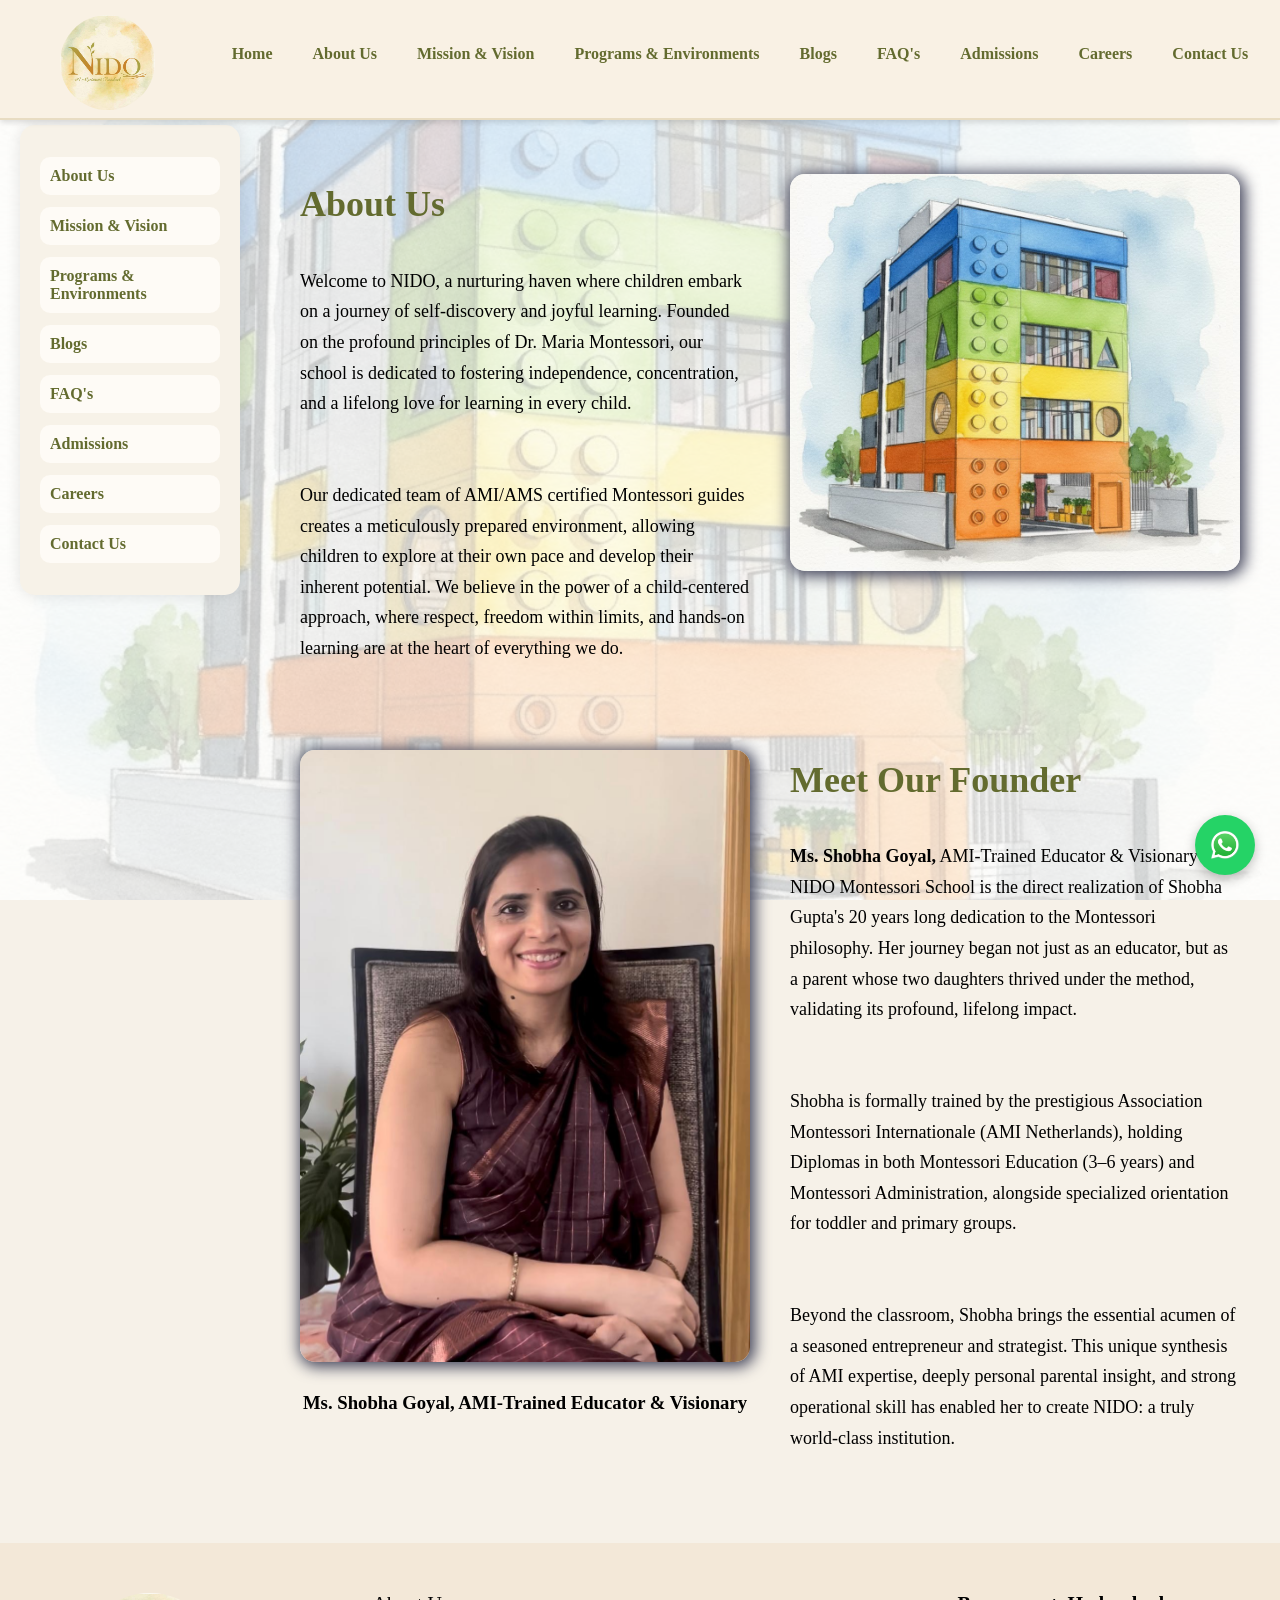
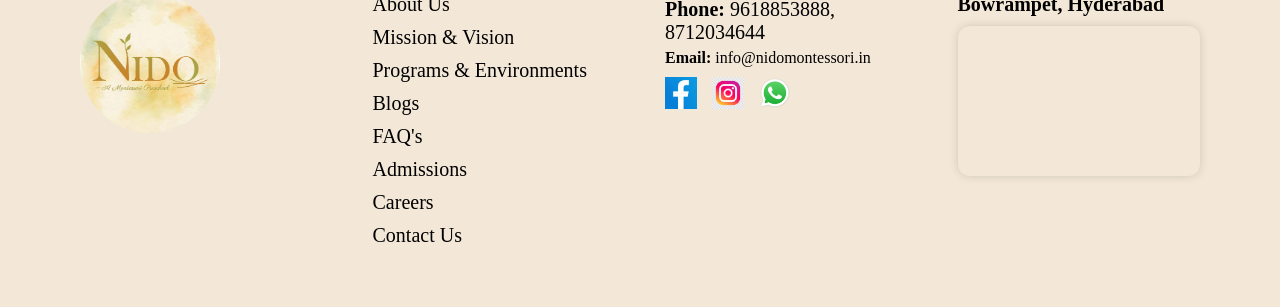
==== about.html @ 6f4581cb "Refactor about.html structure and content" ====
<h1></h1>
<h1></h1>


<h1></h1>

<h1></h1>

<h1></h1>

<h1></h1>

<h1></h1>

<!DOCTYPE html>
<html>
<head>
    <!-- Favicon -->
<link rel="icon" type="image/png" href="./assets/favicon.png">
<link rel="shortcut icon" href="assets/logo.png">
<link rel="apple-touch-icon" href="assets/logo.png">

<div class="hamburger" onclick="toggleMenu()">
    ☰
</div>

<meta charset="UTF-8">
<meta name="viewport" content="width=device-width, initial-scale=1.0">

    <title>About Us – NIDO Montessori</title>
    <link rel="stylesheet" href="style.css">
    <style>
        .images-column img{
            -webkit-box-shadow: 2px 2px 15px 3px rgba(66, 68, 90, 1);
-moz-box-shadow: 2px 2px 15px 3px rgba(66, 68, 90, 1);
box-shadow: 2px 2px 15px 3px rgba(66, 68, 90, 1);
        }
    </style>
</head>
<body>
<div class="site-background"></div>
<!-- LOGO -->
<div class="logo-container">
    <a href="index.html"><img src="./assets/logo.png"></a>
</div>


        <!-- TOP MENU -->
<div class="top-menu">
    <a href="index.html">Home</a>
    <a href="about.html">About Us</a>
    <a href="mission-vision.html">Mission & Vision</a>
    <a href="programs.html">Programs & Environments</a>
    <a href="blogs.html">Blogs</a>
    <a href="faqs.html">FAQ's</a>
    <a href="admissions.html">Admissions</a>
    <a href="careers.html">Careers</a>
    <a href="contact.html">Contact Us</a>
</div>


<!-- SIDEBAR -->
<div class="sidebar">
    <a href="about.html">About Us</a>
    <a href="mission-vision.html">Mission & Vision</a>
    <a href="programs.html">Programs & Environments</a>
    <a href="blogs.html">Blogs</a>
    <a href="faqs.html">FAQ's</a>
    <a href="admissions.html">Admissions</a>
    <a href="careers.html">Careers</a>
    <a href="contact.html">Contact Us</a>
</div>

<!-- MAIN -->
<div class="container">

    <br><br><br>

    <!-- SECTION 1 -->
    <div class="section">
        <div class="text">
            <h1 class="page-title-left green-title">
                About Us                
            </h1><br>
            <p>Welcome to NIDO, a nurturing haven where children embark on a journey of self-discovery and joyful learning. 
            Founded on the profound principles of Dr. Maria Montessori, our school is dedicated to fostering independence, 
            concentration, and a lifelong love for learning in every child.</p>
            <br><br>
            <p>Our dedicated team of AMI/AMS certified Montessori guides creates a meticulously prepared environment, 
            allowing children to explore at their own pace and develop their inherent potential. We believe in the power 
            of a child-centered approach, where respect, freedom within limits, and hands-on learning are at the heart 
            of everything we do.</p>
        </div>

        <div class="images-column">
            <img src="./assets/background.jpg">
        </div>
    </div>

    <!-- SECTION 2 -->
     <br><br>
    <div class="section">
        <div class="images-column">
            <img src="./assets/founder.jpeg">
            <h3 style="margin-top:10px;">Ms. Shobha Goyal, AMI-Trained Educator & Visionary</h3>
        </div>

        <div class="text">
            <h1 class="page-title-left green-title" >
                Meet Our Founder
            </h1><br>
            <p><b>Ms. Shobha Goyal,</b> AMI-Trained Educator & Visionary  
            NIDO Montessori School is the direct realization of Shobha Gupta's 20 years long dedication to the Montessori philosophy. 
            Her journey began not just as an educator, but as a parent whose two daughters thrived under the method, validating its 
            profound, lifelong impact.</p><br><br>

            <p>Shobha is formally trained by the prestigious Association Montessori Internationale (AMI Netherlands), holding Diplomas 
            in both Montessori Education (3–6 years) and Montessori Administration, alongside specialized orientation for toddler and 
            primary groups.</p><br><br>

            <p>Beyond the classroom, Shobha brings the essential acumen of a seasoned entrepreneur and strategist. This unique synthesis 
            of AMI expertise, deeply personal parental insight, and strong operational skill has enabled her to create NIDO: a truly 
            world-class institution.</p>
        </div>
    </div>

</div>

<footer class="footer">

     <!-- 1) LOGO -->
    <div class="footer-col logo-col">
        <img src="./assets/logo.png" class="footer-logo">
        
        
    </div>

    <!-- 2) MENU -->
    <div class="footer-col menu-col">
        <a href="about.html">About Us</a>
        <a href="mission-vision.html">Mission & Vision</a>
        <a href="programs.html">Programs & Environments</a>
        <a href="blogs.html">Blogs</a>
        <a href="faqs.html">FAQ's</a>
        <a href="admissions.html">Admissions</a>
        <a href="careers.html">Careers</a>
        <a href="contact.html">Contact Us</a>
    </div>

     <!-- 3) CONTACT + SOCIAL -->
    <div class="footer-col contact-col">
        <p><strong>Phone:</strong> 9618853888, 8712034644</p>
<!-- Email Click -->
         <a href="mailto:info@nidomontessori.in" style="color:#000; text-decoration:none;">
        <b>Email:</b> info@nidomontessori.in
        </a>
        <div class="footer-socials">
            <a href="https://www.facebook.com/share/1HvdMm4v2Z/?mibextid=wwXIfr" class="social-footer"><img src="assets/facebook logo 2.webp"></a>
            <a href="https://www.instagram.com/nido_montessorischool?igsh=c2tsN3p2dnJnOGZv&utm_source=qr" class="social-footer"><img src="assets/instagram.avif"></a>
            <a href="https://wa.me/919618853888" class="social-footer"><img src="assets/WhatsApp.svg.webp"></a>

        </div>
    </div>

    <!-- 4) LOCATION + MAP (LINKED TO GOOGLE MAPS) -->
    <div class="footer-col location-col">
        <p><strong>Bowrampet, Hyderabad</strong></p>

        <!-- Map Box -->
        <!-- 4) LOCATION + MAP -->
<div class="footer-col location-col">

    <!-- EMBEDDED MAP (ALSO CLICKABLE) -->
    <a href="https://www.google.com/maps/place/17%C2%B033'11.5%22N+78%C2%B023'01.9%22E/@17.5536953,78.3826678,18z/data=!4m4!3m3!8m2!3d17.5531826!4d78.3838654?hl=en&entry=ttu&g_ep=EgoyMDI2MDIyNS4wIKXMDSoASAFQAw%3D%3D"
       target="_blank">
        <iframe
            class="footer-map"
            src="https://www.google.com/maps?q=17.5531826,78.3838654&z=16&output=embed">
        </iframe>
    </a>

</div>

</footer>


<script src="script.js"></script>

<a href="https://wa.me/919618853888?text=How can we help you?" 
   class="whatsapp-float" 
   target="_blank">

   <img src="assets/WhatsApp.svg.webp" alt="WhatsApp Chat">
</a>
</body>
</html>
---- style.css ----
body,button,input,textarea {

font-family: 'Patrick Hand', cursive;

-webkit-font-smoothing: antialiased;
-moz-osx-font-smoothing: grayscale;

}
/* RESET */
* {
    margin: 0;
    padding: 0;
    box-sizing: border-box;
    font-family: 'Patrick Hand', cursive;}

/* FULL PAGE BACKGROUND IMAGE */
.site-background {
    position: fixed;
    top: 0;
    left: 0;
    width: 100%;
    height: 100%;
    background: url('./assets/background.jpg') no-repeat center center/cover;
    z-index: -1;                  /* Keeps background BEHIND all content */
    opacity: 0.25;                /* CHANGE THIS VALUE TO ADJUST OPACITY */
    pointer-events: none;         /* Prevents background from blocking clicks */
}
body::before {
    content: "";
    position: fixed;
    top: 0; left: 0;
    width: 100%; height: 100%;
    background: rgba(255,255,255,0.90);  /* low opacity overlay to fade bg */
    z-index: -1;
}

/* LAYOUT */
.container {
    margin-left: 260px; 
    padding: 40px;
}

/* LOGO */
.logo-container {
    position: fixed;
    top: 15px;
    left: 60px;
    z-index: 99999;      /* raise above ALL layers */
}

.logo-container a {
    display: block;      /* makes the entire logo clickable */
}

.logo-container img {
    width: 95px;
    cursor: pointer;
    border-radius: 80px;
    display: block;      /* removes inline gaps */
    pointer-events: auto;
}

.top-menu a,
.sidebar a {
    color: #636B2F !important;
    font-weight: 700 !important;
    
}
/* TOP MENU */
.top-menu {
    position: fixed;
    top: 0;
    left: 0;
    width: 100%;
    height: 120px;
    padding: 20px 0;
    background: #f9f1e4;  /* light cream background */
    z-index: 9999;
    display: flex;
    justify-content: center;
    gap: 40px;
    padding-left: 200px;
    border-bottom: 2px solid #e8dcc2;   /* soft bottom border */
    box-shadow: 0 2px 6px rgba(0,0,0,0.15);

}

.top-menu a {
    text-decoration: none;
    font-size: 16px;
    margin-top: 25px;
    font-weight: 500;
    color: #000;
    transition: 0.3s ease;
}

.top-menu a:hover {
    color: #c4935c; /* Gold shade to match your theme */
    transform: translateY(-2px);
}

/* Push content down because menu is fixed */
.container {
    margin-top: 80px !important;
    margin-top: 50px;
}

/* LEFT SIDEBAR MENU */
.sidebar {
    position: fixed;
    top: 125px;
    left: 20px;
    width: 220px;
    padding: 20px;
    background: #f7f2e8;
    border-radius: 15px;
    box-shadow: 0 0 15px rgba(0,0,0,0.1);
}

.sidebar a {
    display: block;
    margin: 12px 0;
    padding: 10px;
    background: #fefbf6;
    border-radius: 10px;
    text-decoration: none;
    color: #333;
    font-weight: 500;
    transition: 0.3s;
}
.sidebar a:hover {
    background: #e8dcc2;
}

/* HERO LAYOUT */
.hero {
    display: flex;
    align-items: center;
    justify-content: space-between;
    padding: 50px 40px;
    background: #faf4e8;
    border-radius: 30px;
    margin-top: 10px;
}

/* LEFT TEXT */
.hero-text {
    max-width: 65%;
}
/* HERO LOGO (Customizable Rectangle) */
.hero-logo {
    width: 100%;              /* Makes it responsive */
    max-width: 620px;         /* Adjust size here */
    width: 800px;      /* change this */
    height: 300px;     /* change this */
    object-fit: contain;      /* Prevents cropping */
    border-radius: 12px;      /* Optional – remove if you want sharp edges */
    display: block;
    margin: 0 auto 20px;      /* Centers the logo */
}
.hero-text h1 {
    font-size: 40px;
    line-height: 1.2;
    margin-left: 20px;
    font-weight: 900;
    color: #2a2a2a;
    font-family: 'Patrick Hand', cursive;
}

/* BUTTON STYLE (crayon-like) */
.cta-btn {
    display: inline-block;
    margin-top: 20px;
    margin-left: 200px;
    background: #7fc2e8;
    padding: 12px 25px;
    border-radius: 20px;
    color: #000;
    font-weight: 1000;
    text-decoration: none;
    transition: 0.3s ease;
}

.cta-btn:hover {
    background: #5ba7d1;
}

/* RIGHT IMAGE */
.hero-img img {
    width: 420px;
    max-width: 100%;
    cursor: pointer;
    transition: 0.3s ease;
}

.hero-img img:hover {
    transform: scale(1.03);
}

/* RESPONSIVE */
@media (max-width: 900px) {
    .hero {
        flex-direction: column;
        text-align: center;
        padding: 40px 20px;
    }

    .hero-text {
        max-width: 100%;
        margin-bottom: 25px;
    }
}

/* Blog Title Color */
.section-title {
    color: #636B2F;      /* soft Montessori green */
    font-size: 48px;     /* adjust if needed */
    font-weight: 700;
    margin-bottom: 20px;
}

/* ================= CRAYON BUTTON ================= */
.crayon-btn {
    position: relative;
    display: inline-block;
    padding: 12px 32px;
    font-size: 22px;
    text-decoration: none;
    color: black;
    background: #6fb0d9;
    border-radius: 10px;
    overflow: hidden;
    transition: 0.3s ease;
}

.crayon-btn::before {
    content: "";
    position: absolute;
    inset: 0;
    background: url("https://www.transparenttextures.com/patterns/crissxcross.png");
    opacity: 0.25;
}

.crayon-btn:hover {
    animation: wobble 0.4s ease;
}

@keyframes wobble {
    0% { transform: rotate(0deg); }
    25% { transform: rotate(2deg); }
    50% { transform: rotate(-2deg); }
    75% { transform: rotate(1deg); }
    100% { transform: rotate(0deg); }
}

/* ================= IMAGE CIRCLE ================= */
.circle-img {
    width: 340px;
    height: 340px;
    border-radius: 50%;
    border: 15px solid #e57452;
    overflow: hidden;
    position: relative;
    z-index: 2;
}

.circle-img img {
    width: 100%;
    height: 100%;
    object-fit: cover;
}

/* CENTERED CONTENT PAGES */
/* -------------------------------------------
   PAPER BACKGROUND
-------------------------------------------- */
body {
    background: #f5f1e7;
    background-image: url("https://www.transparenttextures.com/patterns/paper-fibers.png");
    background-size: 600px;
}


/* -------------------------------------------
   SECTION STYLING
-------------------------------------------- */
.crayon-section {
    padding: 90px 0;
    text-align: center;
}


/* -------------------------------------------
   CRAYON STROKE BUTTON (CLICKABLE)
-------------------------------------------- */
.crayon-stroke-btn {
    display: inline-flex;
    align-items: center;
    justify-content: center;

    width: 100%;
    max-width: 900px;
    height: 200px;

    text-align: center;
    text-decoration: none;

    /* TEXT STYLE */
    color: #fff;
    font-size: 25px;
    font-family: 'Patrick Hand', cursive;
    font-weight: bold;

    /* BASE COLOR */
    background: #86b7fe;

    /* CRAYON TEXTURES */
    background-image:
        url("https://www.transparenttextures.com/patterns/asfalt-light.png"),
        url("https://www.transparenttextures.com/patterns/beige-paper.png");
    background-blend-mode: multiply;
    background-size: cover;

    /* ORGANIC HAND-DRAWN SHAPE (SVG MASK) */
    -webkit-mask-image: url("data:image/svg+xml;utf8,\
<svg xmlns='http://www.w3.org/2000/svg' viewBox='0 0 1000 300'>\
<path d='M40,120 Q140,20 340,70 T780,80 Q890,90 960,120 Q890,170 740,210 T300,200 Q100,180 40,120Z' fill=\"black\"/>\
</svg>");
    mask-image: url("data:image/svg+xml;utf8,\
<svg xmlns='http://www.w3.org/2000/svg' viewBox='0 0 1000 300'>\
<path d='M40,120 Q140,20 340,70 T780,80 Q890,90 960,120 Q890,170 740,210 T300,200 Q100,180 40,120Z' fill=\"black\"/>\
</svg>");

    mask-size: 100% 100%;
    mask-repeat: no-repeat;

    /* SOFT CRAYON SHADOW */
    box-shadow: 0px 4px 10px rgba(0,0,0,0.25);

    /* ANIMATION */
    transition: transform 0.25s ease, filter 0.25s ease;
}

/* HOVER ANIMATION */
.crayon-stroke-btn:hover {
    transform: translateY(-4px) scale(1.03);
    filter: brightness(1.08);
}


/* -------------------------------------------
   RESPONSIVE
-------------------------------------------- */
@media (max-width: 600px) {
    .crayon-stroke-btn {
        height: 90px;
        font-size: 22px;
    }
}


/* TWO COLUMN SECTIONS (Responsive Layout) */
.section {
    display: flex;
    justify-content: space-between;
    gap: 50px;
    margin-bottom: 50px;
}

/* TEXT SIDE */
.section .text {
    flex: 1;
    font-size: 18px;
    line-height: 1.7;
}

/* IMAGE SIDE */
.section .images-column {
    flex: 1;
    text-align: center;
}

/* IMAGE STYLE */
.images-column img {
    width: 100%;
    max-width: 700px;   /* ⭐ change image size here */
    height: auto;
    border-radius: 18px;
    box-shadow: 0 8px 20px rgba(0,0,0,0.2);
}

/* TODDLER IMAGES SIZE CONTROL */
.images-column img.toddler-img{
    width: 260px !important;   /* change width here */
    height: 370px !important;  /* change height here */
    object-fit: cover;
    border-radius: 12px;
    margin: 8px;
}

/* BLOG PLACEHOLDERS */
/* GLOBAL */
body {
  margin: 0;
  background: #f6f1e8;
  font-family: Arial, sans-serif;
}

.section-title {
  font-size: 32px;
  font-weight: 700;
  margin-bottom: 20px;
  padding-left: 20px;
}

/* -------------------------------------- */
/* 🌿 BLOB SECTION */
/* -------------------------------------- */
.blob-section {
  padding: 40px 20px;
}

.wrapper {
  width: 95%;
  max-width: 950px;
  margin: auto;
  display: flex;
  flex-wrap: wrap;
  justify-content: space-between;
  gap: 25px;
}

/* Blob Base Style */
.blob {
  position: relative;
  width: 280px;
  height: 200px;
  border-radius: 60% 40% 55% 45% / 60% 45% 55% 40%;
  display: flex;
  justify-content: center;
  align-items: flex-end;
  padding-bottom: 25px;
  text-align: center;
  color: #333;
  animation: blobMove 6s infinite ease-in-out;
  transition: transform 0.3s ease;
}

.blob:hover {
  transform: scale(1.08);
}

@keyframes blobMove {
  0% {
    border-radius: 60% 40% 55% 45% / 60% 45% 55% 40%;
  }
  50% {
    border-radius: 50% 60% 45% 55% / 55% 60% 45% 50%;
  }
  100% {
    border-radius: 60% 40% 55% 45% / 60% 45% 55% 40%;
  }
}

/* Blob colors */
.green { background: #b8d8c0; }
.peach { background: #e6a58f; }
.yellow { background: #f2d47a; }

/* Blob icons */
.blob-icon {
  width: 60px;
  height: 60px;
  position: absolute;
  top: 20px;
  right: 20px;
  object-fit: contain;
}

.blob p {
  font-size: 25px;
  font-weight: bold;
  margin: 40px;
}

/* Responsive Blobs */
@media (max-width: 850px) {
  .wrapper {
    justify-content: center;
  }
}

@media (max-width: 600px) {
  .blob {
    width: 100%;
    max-width: 320px;
  }
}

/* TWO COLUMN SECTIONS */
.section {
    display: flex;
    justify-content: space-between;
    margin-bottom: 50px;
    gap: 40px;
}
.section .text {
    flex: 1;
    line-height: 1.7;
    font-size: 18px;
}
.section .images-column {
    flex: 1;
}
.images-column img {
    width: 100%;
    margin-bottom: 20px;
    border-radius: 15px;
}

/* BLOG LIST STYLE */
.blog-list {
    list-style: none;
    padding: 0;
    margin: 0;
    margin-top: 20px;
}

.blog-list li {
    background: #f5ebda;
    padding: 20px 25px;
    margin-bottom: 18px;
    border-radius: 12px;
    border: 2px dashed #d6c1a5;
    font-size: 22px;
    font-family: 'Patrick Hand', cursive;
}

.blog-list li a {
    text-decoration: none;
    color: #333;
    display: block;
}

.blog-list li:hover {
    background: #f0e4cc;
    transform: translateX(5px);
    transition: 0.3s ease;
}

/* CRAYON SECTION WRAPPER */
.crayon-section {
    margin-left: 50px;
    margin-right: 50px;
    margin-top: 60px;
    font-family: 'Patrick Hand', cursive;
}

/* MAKE ENTIRE BAR CLICKABLE */
.crayon-link {
    text-decoration: none;
}

/* GENERIC BAR STYLE */
.crayon-bar {
    padding: 20px 20px;
    border-radius: 40px;
    font-size: 30px;
    text-align: center;
    color: #000;
    background-size: cover;
    background-repeat: no-repeat;
    background-position: center;
    transition: transform 0.25s ease, filter 0.25s ease;
}

/* HOVER EFFECT → crayon wobble + slightly darker */
.crayon-bar:hover {
    transform: scale(1.03) rotate(-1deg);
    filter: brightness(0.9);
}

/* BLUE BAR */
.blue-bar {
    background-image: url("assets/crayon-blue-even-top-bottom.svg");
    background-color: #03A9F4;
}

.crayon-section a {
    display: block;
    margin-bottom: 35px; /* space between the blue and brown bar */
}

/* BROWN BAR */
.brown-bar {
    background-image: url("assets/crayon-brown-even-top-bottom.svg");
    background-color: #c4935c;
}

/* SOCIAL ICONS */
.social-row {
    display: flex;
    justify-content: center;
    gap: 150px;
    margin-bottom: -50px;
}

.social-item {
    display: flex;
    align-items: center;
    gap: 12px;
    font-size: 22px;
}

/* ICON SIZE */
.social-item img {
    width: 28px;
    height: 28px;
}

/* INDIVIDUAL SOCIAL LINKS */
.social-icon-link {
    text-decoration: none;
    color: #000;
    transition: 0.2s ease;
}

/* HOVER EFFECT ONLY ON ICONS */
.social-icon-link:hover {
    transform: scale(1.08);
    color: #000;
}

/* ================text align of about us page==================== */

.page-title-left {
    text-align: left !important;
    width: 100%;
}

.green-title {
    color: #636B2F;    /* soft Montessori green */
    font-weight: 700;
}

/* ========================= FAQ STYLE ========================= */

.faq-main {
    font-size: 28px;
    margin-top: 40px;
    margin-bottom: 15px;
    font-family: 'Patrick Hand', cursive;
}

.faq-questions {
    list-style: none;
    padding: 0;
    margin-bottom: 40px;
}

.faq-item {
    background: #f5ebda;
    border: 2px dashed #d6c1a5;
    border-radius: 12px;
    padding: 12px 18px;
    margin-bottom: 12px;
    font-family: 'Patrick Hand', cursive;
}

.faq-q {
    width: 100%;
    background: none;
    border: none;
    text-align: left;
    font-size: 22px;
    cursor: pointer;
    color: #333;
    font-family: 'Patrick Hand', cursive;
}

.faq-q:hover {
    color: #c4935c;
}

.faq-a {
    display: none;
    margin-top: 10px;
    font-size: 20px;
    line-height: 1.6;
}

.faq-item.open .faq-a {
    display: block;
}

ul {
    margin-left: 30px;   /* adjust alignment */
    padding-left: 20px;
}

/* CONTACT FORM */
.form-container {
    background: #f7f2e8;
    padding: 30px;
    border-radius: 15px;
    max-width: 700px;
    margin: auto;
}
.form-container input,
.form-container select,
.form-container textarea {
    width: 100%;
    padding: 12px;
    margin: 12px 0;
    border: 1px solid #ccc;
    border-radius: 10px;
}
.form-container button {
    background: #c4935c;
    color: white;
    padding: 12px 20px;
    border: none;
    border-radius: 10px;
    cursor: pointer;
}

/* FOOTER */
.footer {
    display: grid;
    grid-template-columns: 1fr 1fr 1fr 1fr;
    padding: 50px 80px;
    background: #f3e8d8;
    font-family: 'Patrick Hand', cursive;
    column-gap: 50px;
}

/* LOGO */
.footer-logo {
    width: 140px;
    border-radius: 50%;
}

/* MENU */
.menu-col a {
    display: block;
    margin-bottom: 10px;
    color: #000;
    font-size: 20px;
    text-decoration: none;
}

.menu-col a:hover {
    color: #c4935c;
}

/* CONTACT */
.contact-col p {
    margin: 5px 0;
    font-size: 20px;
}

.footer-socials {
    display: flex;
    gap: 15px;
    margin-top: 10px;
}

.social-footer img {
    width: 32px;
    height: 32px;
    transition: 0.3s ease;
}

.social-footer:hover img {
    transform: scale(1.1);
}

/* LOCATION */
.location-col p {
    font-size: 20px;
}

/* MAP */
.footer-map {
    width: 100%;
    height: 150px;   /* ADJUST MAP SIZE HERE */
    border: 0;
    border-radius: 12px;
    margin-top: 10px;
    box-shadow: 0 0 10px rgba(0,0,0,0.15);
}

/* RESPONSIVE */
@media (max-width: 900px) {
    .footer {
        grid-template-columns: 1fr 1fr;
        row-gap: 40px;
        padding: 40px;
    }

    .footer-map {
        height: 180px;
    }
}

@media (max-width: 600px) {
    .footer {
        grid-template-columns: 1fr;
        text-align: center;
    }

    .footer-socials {
        justify-content: center;
    }

    .footer-map {
        height: 100px;
    }
}

/* MOBILE */
@media(max-width: 900px) {
    .container { margin-left: 0; padding: 20px; }
    .sidebar { display: none; }
    footer { flex-direction: column; text-align: center; }
    footer .col { width: 100%; margin-bottom: 20px; }
}

/* ================= CORE VALUES TEXT CENTER ================= */
.center-text {
    max-width: 900px;
    margin: 0 auto;
    text-align: center;
    font-size: 18px;
    line-height: 1.7;
}

h1 {
    text-align: center;
}

@media (max-width: 600px) {
    .crayon-section {
        margin-top: 30px;
    }
}

.phone-block {
    display: flex;
    gap: 10px;
}

@media (max-width: 900px) {

.section {
    flex-direction: column;
    text-align: center;
}

.section .images-column img {
    max-width: 90%;
}

}
/* =========================================
   MOBILE RESPONSIVE FIX (DO NOT CHANGE DESKTOP)
=========================================*/

@media (max-width: 768px) {

    /* CONTAINER */
    .container{
        margin-left: 0;
        padding: 20px;
        margin-top: 110px;
    }

    /* TOP MENU */
    .top-menu{
        height: auto;
        flex-wrap: wrap;
        gap: 12px;
        padding: 10px;
        padding-left: 0;
    }

    .top-menu a{
        font-size: 14px;
        margin-top: 0;
    }

    /* LOGO */
    .logo-container{
        left: 10px;
        top: 10px;
    }

    .logo-container img{
        width: 70px;
    }

    /* SIDEBAR HIDE */
    .sidebar{
        display: none;
    }

    /* HERO SECTION */
    .hero{
        flex-direction: column;
        text-align: center;
        padding: 25px;
    }

    .hero-text{
        max-width: 100%;
    }

    .hero-logo{
        width: 100%;
        height: auto;
    }

    .hero-text h1{
        font-size: 28px;
        margin-left: 0;
    }

    .cta-btn{
        margin-left: 0;
    }

    .hero-img img{
        width: 100%;
        max-width: 320px;
        margin-top: 20px;
    }

    /* BLOG BLOBS */
    .wrapper{
        flex-direction: column;
        align-items: center;
    }

    .blob{
        width: 100%;
        max-width: 320px;
    }

    /* CRAYON SECTION */
    .crayon-section{
        margin-left: 10px;
        margin-right: 10px;
    }

    .crayon-bar{
        font-size: 18px;
        padding: 16px;
    }

    .social-row{
        flex-direction: column;
        gap: 20px;
        margin-bottom: 0;
    }

    .social-item{
        justify-content: center;
        font-size: 18px;
    }

    /* TWO COLUMN SECTIONS */
    .section{
        flex-direction: column;
        text-align: center;
    }

    .images-column img{
        max-width: 100%;
    }

    /* FOOTER */
    .footer{
        grid-template-columns: 1fr;
        padding: 30px;
        text-align: center;
    }

    .footer-map{
        height: 200px;
    }

}

/* ===============================
   HAMBURGER MENU
===============================*/

.hamburger{
    display:none;
    position:fixed;
    top:35px;
    right:20px;
    font-size:32px;
    cursor:pointer;
    z-index:10001;
}

/* MOBILE */
@media (max-width:768px){

    .hamburger{
        display:block;
    }

    .top-menu{
        display:none;
        flex-direction:column;
        position:fixed;
        top:80px;
        left:0;
        width:100%;
        background:#f9f1e4;
        padding:20px;
        gap:15px;
        box-shadow:0 5px 15px rgba(0,0,0,0.2);
    }

    .top-menu.active{
        display:flex;
    }

    .top-menu a{
        font-size:18px;
        text-align:center;
        margin-top:0;
    }

}
/* ==============================
   FLOATING WHATSAPP BUTTON
============================== */

.whatsapp-float {
    position: fixed;
    bottom: 25px;
    right: 25px;
    z-index: 99999;
    width: 60px;
    height: 60px;
    background: #25D366;
    border-radius: 50%;
    display: flex;
    align-items: center;
    justify-content: center;
    box-shadow: 0 4px 12px rgba(0,0,0,0.25);
    transition: transform 0.2s ease;
}

.whatsapp-float img {
    width: 32px;
    height: 32px;
}

.whatsapp-float:hover {
    transform: scale(1.1);
}

/* MOBILE */
@media (max-width:768px){

.whatsapp-float{
    width:55px;
    height:55px;
    bottom:20px;
    right:18px;
}

.whatsapp-float img{
    width:28px;
    height:28px;
}

}

/* ================= MOBILE PERFECT FIT ================= */

@media (max-width:768px){

/* Remove desktop left space */
.container{
    margin-left:0 !important;
    padding:15px;
}

/* Hide sidebar on mobile */
.sidebar{
    display:none;
}

/* Fix top menu */
.top-menu{
    padding-left:0;
    gap:15px;
}

/* HERO SECTION */
.hero{
    flex-direction:column;
    padding:25px 15px;
}

/* Hero logo */
.hero-logo{
    width:100%;
    height:auto;
    max-width:100%;
}

/* Hero text */
.hero-text h1{
    font-size:26px;
    margin-left:0;
}

/* Button alignment */
.cta-btn{
    margin-left:0;
    font-size:16px;
}

/* Hero image */
.hero-img img{
    width:100%;
    max-width:300px;
}

/* BLOG BLOBS */
.wrapper{
    flex-direction:column;
    align-items:center;
}

.blob{
    width:90%;
}

/* SOCIAL ROW */
.social-row{
    flex-direction:column;
    gap:20px;
}

/* CRAYON BAR TEXT */
.crayon-bar{
    font-size:18px;
}

/* FOOTER FIX */
.footer{
    grid-template-columns:1fr;
    padding:25px;
}

/* MAP SIZE */
.footer-map{
    height:180px;
}

}
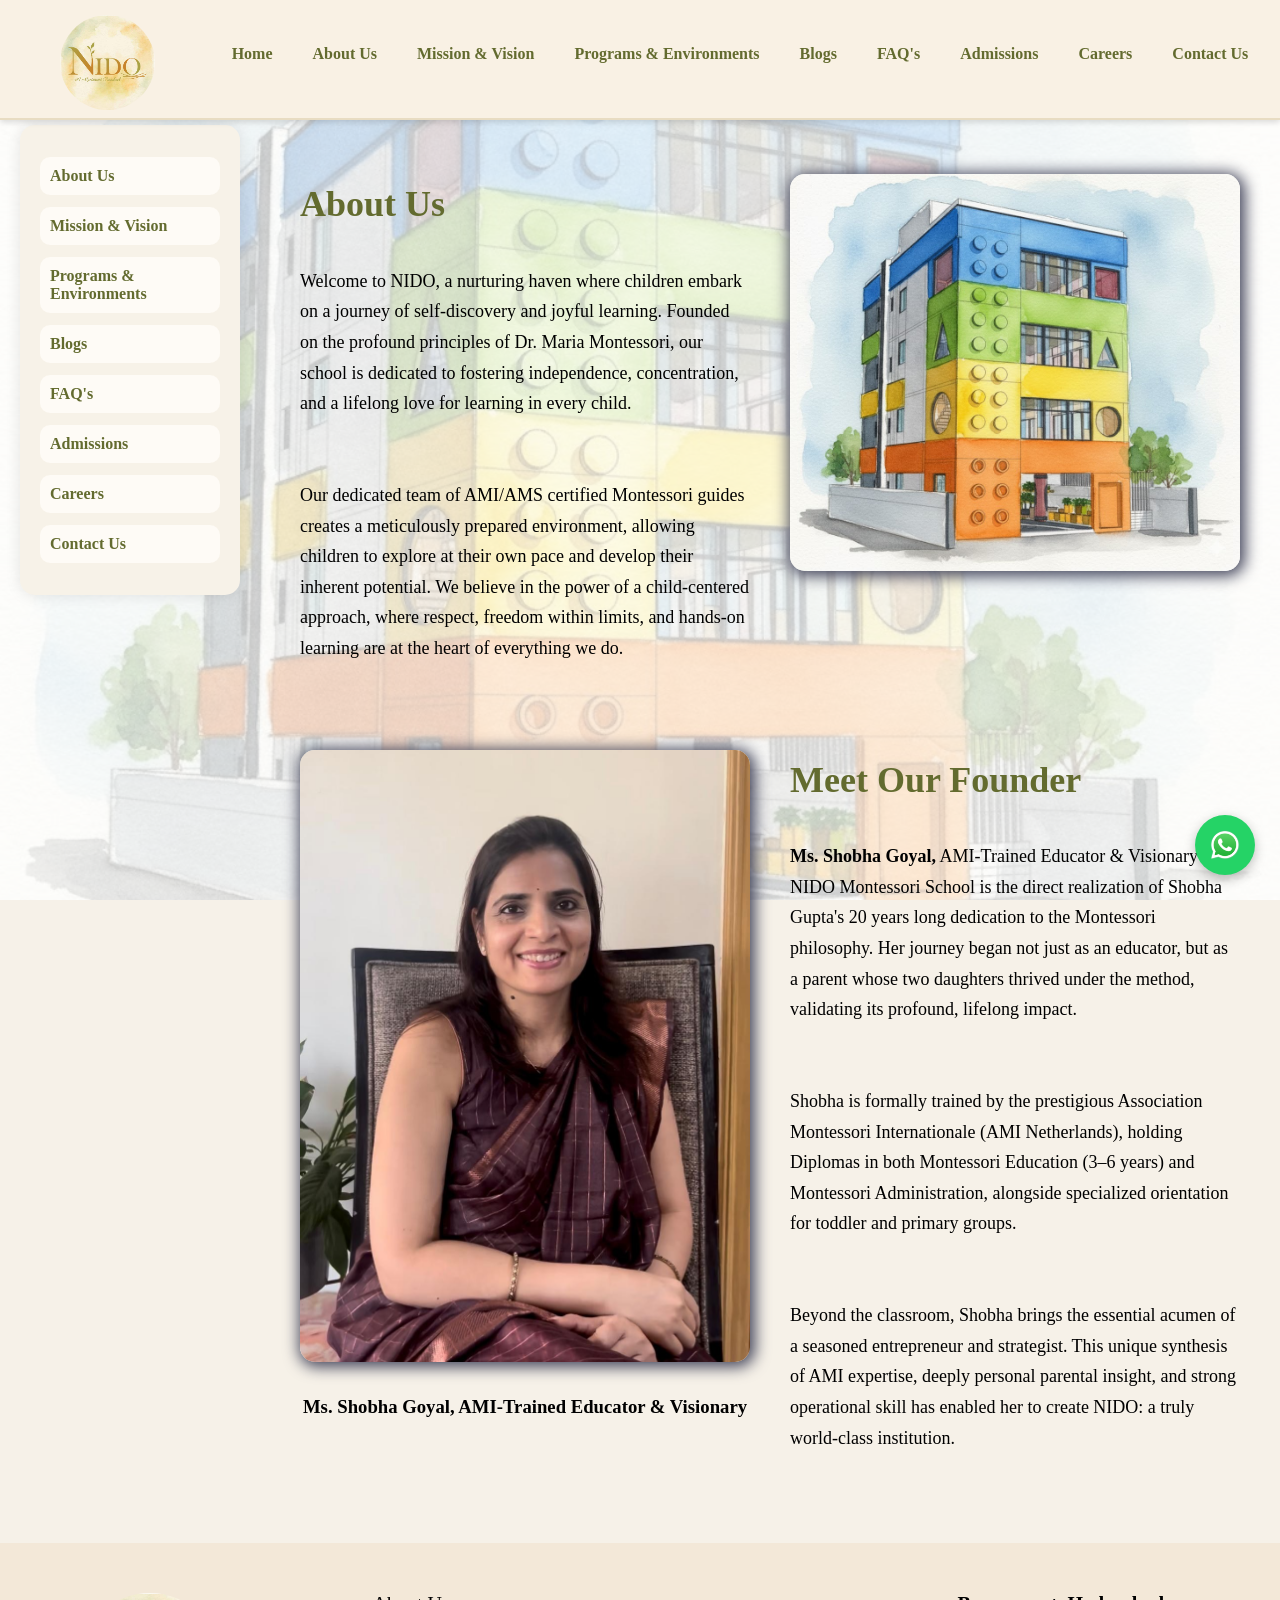
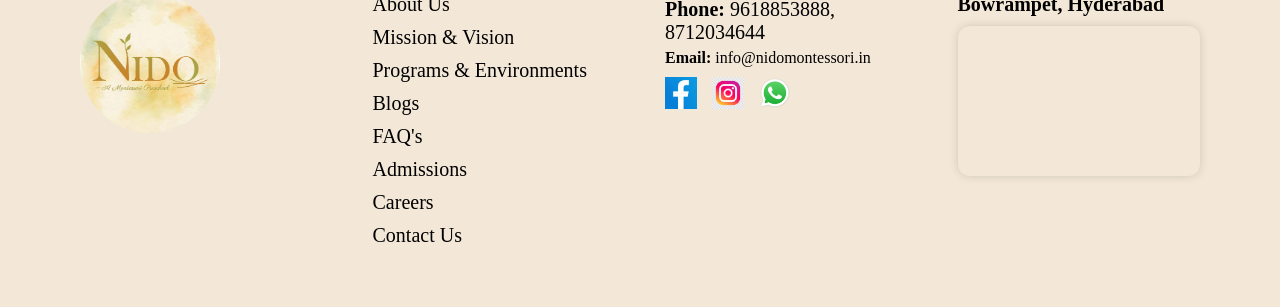
==== commit 40ac2bc9: "Refactor about.html structure and content" ====
--- a/about.html
+++ b/about.html
@@ -1,18 +1,3 @@
-
-<h1></h1>
-<h1></h1>
-
-
-<h1></h1>
-
-<h1></h1>
-
-<h1></h1>
-
-<h1></h1>
-
-<h1></h1>
-
 <!DOCTYPE html>
 <html>
 <head>
